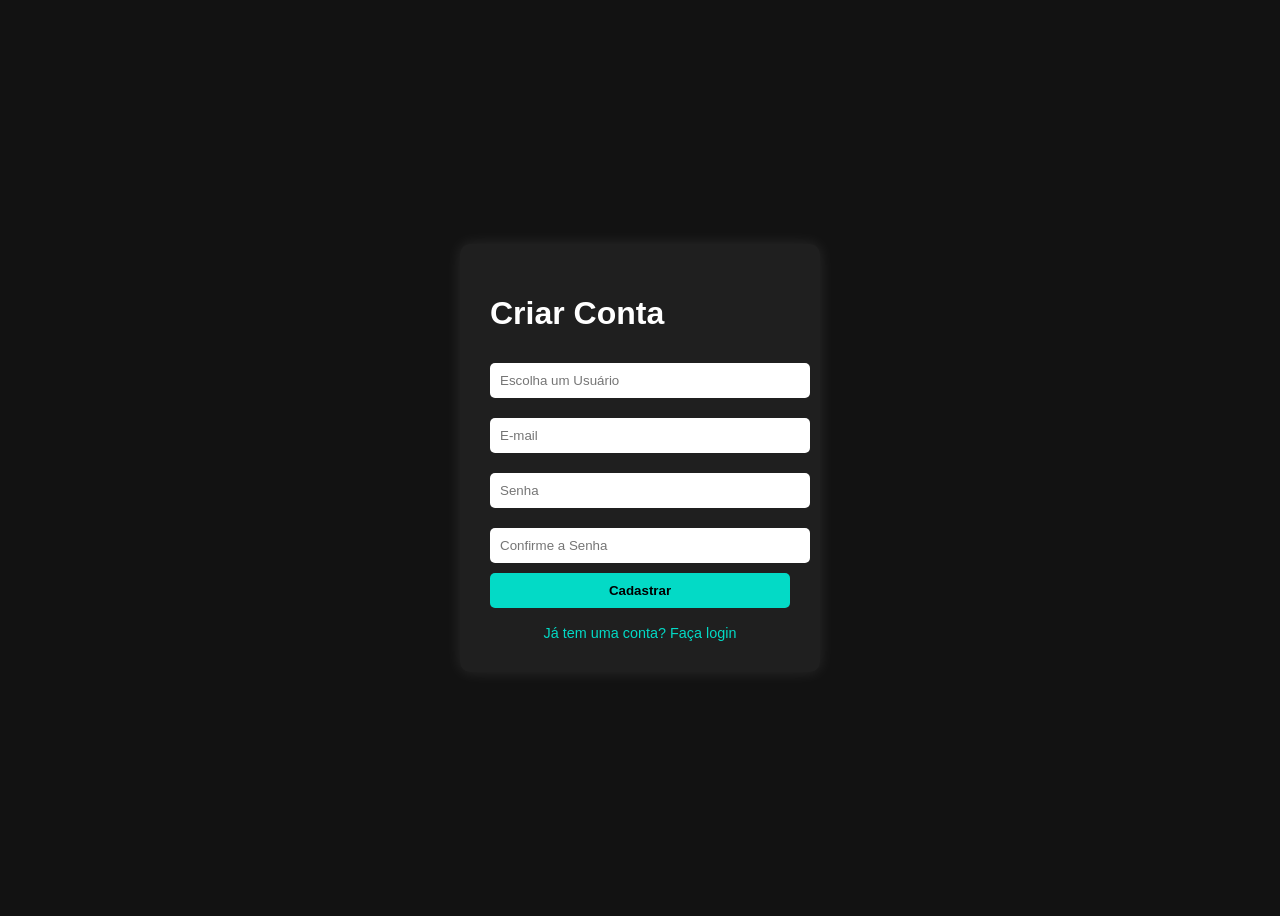
==== cadastro.html @ 599e692a "Inclusão da página de cadastro" ====
<!DOCTYPE html>
<html lang="pt-br">
<head>
    <meta charset="UTF-8">
    <meta name="viewport" content="width=device-width, initial-scale=1.0">
    <title>Cadastro de Usuário</title>
    <link rel="stylesheet" href="style.css">
</head>
<body>
    <div class="login-container">
        <h1>Criar Conta</h1>
        <form id="cadastroForm">
            <input type="text" id="novoUsuario" placeholder="Escolha um Usuário" required>
            <input type="email" id="email" placeholder="E-mail" required>
            <input type="password" id="novaSenha" placeholder="Senha" required>
            <input type="password" id="confirmarSenha" placeholder="Confirme a Senha" required>
            
            <button type="submit">Cadastrar</button>
            
            <p id="mensagem"></p>
        </form>
        
        <div style="margin-top: 15px; text-align: center;">
            <a href="index.html" style="color: #03dac6; text-decoration: none; font-size: 0.9em;">Já tem uma conta? Faça login</a>
        </div>
    </div>
    <script src="script.js"></script>
</body>
</html>
---- style.css ----
body {
font-family: Arial, sans-serif;
background-color: #121212;
color: #fff;
display: flex;
justify-content: center;
align-items: center;
height: 100vh;
}

.login-container {
background-color: #1f1f1f;
padding: 30px;
border-radius: 10px;
box-shadow: 0 0 15px rgba(255, 255, 255, 0.1);
width: 300px;
}

.login-container input {
width: 100%;
margin: 10px 0;
padding: 10px;
border: none;
border-radius: 5px;
}

button {
width: 100%;
padding: 10px;
background-color: #03dac6;
color: #000;
border: none;
border-radius: 5px;
font-weight: bold;
cursor: pointer;
}
but
ton:hover {
background-color: #00bfa5;
}

#mensagem {
margin-top: 10px;
color: #ff5252;
font-weight: bold;
}
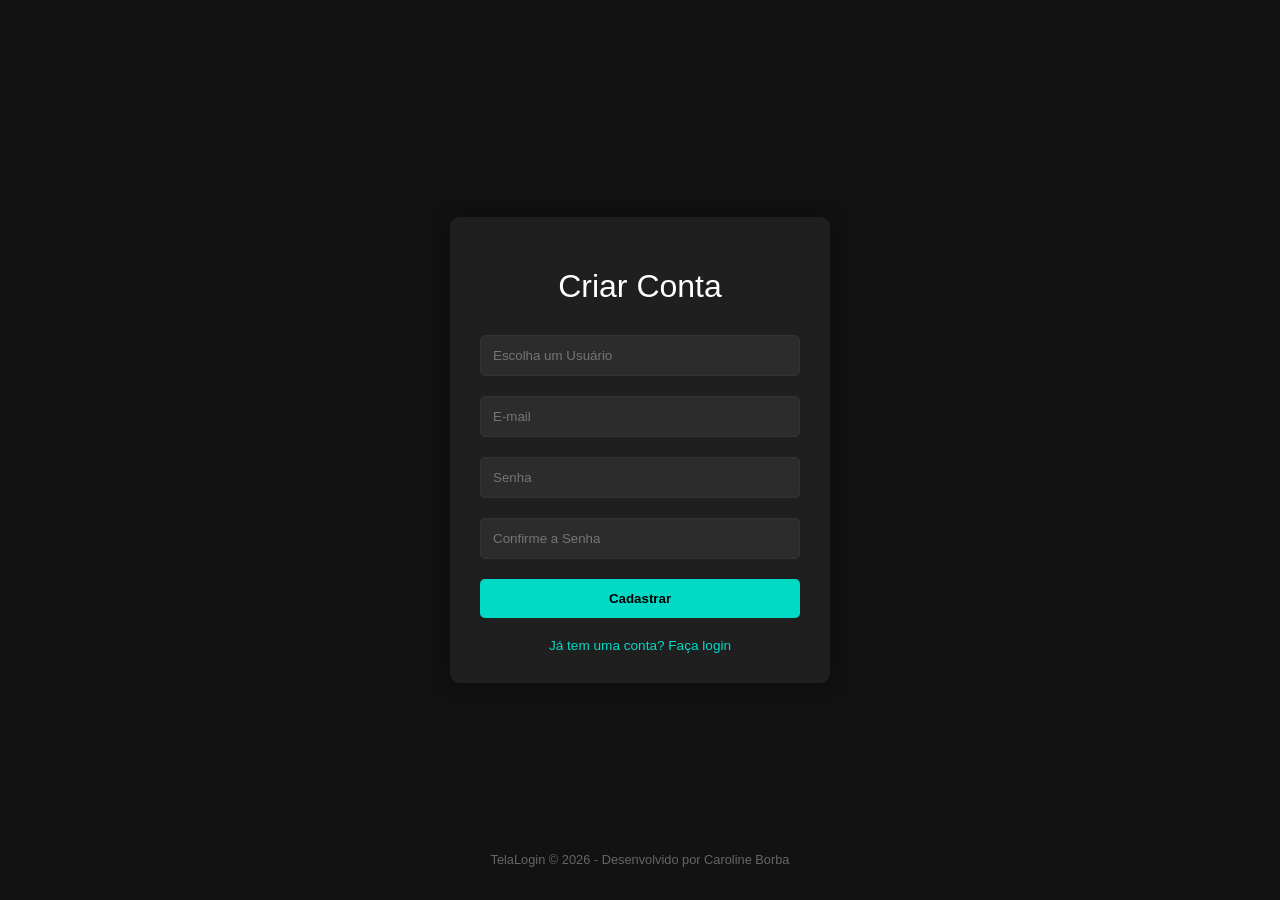
==== commit ab6042f5: "Último commit, para finalizar a atividade" ====
--- a/cadastro.html
+++ b/cadastro.html
@@ -3,10 +3,11 @@
 <head>
     <meta charset="UTF-8">
     <meta name="viewport" content="width=device-width, initial-scale=1.0">
-    <title>Cadastro de Usuário</title>
+    <title>Criar Conta - Sistema de Autenticação</title>
     <link rel="stylesheet" href="style.css">
 </head>
 <body>
+
     <div class="login-container">
         <h1>Criar Conta</h1>
         <form id="cadastroForm">
@@ -14,16 +15,16 @@
             <input type="email" id="email" placeholder="E-mail" required>
             <input type="password" id="novaSenha" placeholder="Senha" required>
             <input type="password" id="confirmarSenha" placeholder="Confirme a Senha" required>
-            
             <button type="submit">Cadastrar</button>
-            
-            <p id="mensagem"></p>
         </form>
-        
-        <div style="margin-top: 15px; text-align: center;">
-            <a href="index.html" style="color: #03dac6; text-decoration: none; font-size: 0.9em;">Já tem uma conta? Faça login</a>
-        </div>
+        <p id="msgCadastro"></p>
+        <a href="index.html" class="link-toggle">Já tem uma conta? Faça login</a>
     </div>
+
+    <footer>
+        <p>TelaLogin © 2026 - Desenvolvido por Caroline Borba</p>
+    </footer>
+
     <script src="script.js"></script>
 </body>
 </html>
--- a/style.css
+++ b/style.css
@@ -1,46 +1,124 @@
+/* Estilos Globais e Reutilizáveis */
 body {
-font-family: Arial, sans-serif;
-background-color: #121212;
-color: #fff;
-display: flex;
-justify-content: center;
-align-items: center;
-height: 100vh;
+    font-family: 'Segoe UI', Tahoma, Geneva, Verdana, sans-serif;
+    background-color: #121212;
+    color: #fff;
+    display: flex;
+    flex-direction: column;
+    justify-content: center;
+    align-items: center;
+    min-height: 100vh;
+    margin: 0;
+    overflow: hidden;
 }
 
 .login-container {
-background-color: #1f1f1f;
-padding: 30px;
-border-radius: 10px;
-box-shadow: 0 0 15px rgba(255, 255, 255, 0.1);
-width: 300px;
+    background-color: #1f1f1f;
+    padding: 30px;
+    border-radius: 10px;
+    box-shadow: 0 0 20px rgba(0, 0, 0, 0.5), 0 0 5px rgba(255, 255, 255, 0.05);
+    width: 100%;
+    max-width: 320px;
+    text-align: center;
 }
 
-.login-container input {
-width: 100%;
-margin: 10px 0;
-padding: 10px;
-border: none;
-border-radius: 5px;
+h1 {
+    margin-bottom: 20px;
+    font-weight: 300;
+}
+
+input {
+    width: 100%;
+    margin: 10px 0;
+    padding: 12px;
+    border: 1px solid #333;
+    border-radius: 5px;
+    background-color: #2c2c2c;
+    color: white;
+    box-sizing: border-box;
+    outline: none;
+}
+
+input:focus {
+    border-color: #03dac6;
 }
 
 button {
-width: 100%;
-padding: 10px;
-background-color: #03dac6;
-color: #000;
-border: none;
-border-radius: 5px;
-font-weight: bold;
-cursor: pointer;
+    width: 100%;
+    padding: 12px;
+    background-color: #03dac6;
+    color: #000;
+    border: none;
+    border-radius: 5px;
+    font-weight: bold;
+    cursor: pointer;
+    transition: background-color 0.2s;
+    margin-top: 10px;
 }
-but
-ton:hover {
-background-color: #00bfa5;
+
+button:hover {
+    background-color: #00bfa5;
+}
+
+.menu-btn {
+    background-color: transparent;
+    border: 1px solid #03dac6;
+    color: #03dac6;
+    margin-bottom: 10px;
+}
+
+.menu-btn:hover {
+    background-color: rgba(3, 218, 198, 0.1);
+}
+
+.btn-sair {
+    background-color: #ff5252;
+    color: white;
+    margin-top: 20px;
+}
+
+.btn-sair:hover {
+    background-color: #e53935;
 }
 
 #mensagem {
-margin-top: 10px;
-color: #ff5252;
-font-weight: bold;
+    margin-top: 15px;
+    min-height: 20px;
+    font-size: 0.9em;
+    font-weight: bold;
+}
+
+.error { color: #ff5252; }
+.success { color: #03dac6; }
+
+footer {
+    position: fixed;
+    bottom: 20px;
+    font-size: 0.8em;
+    color: #666;
+}
+
+.link-toggle {
+    margin-top: 20px;
+    display: block;
+    color: #03dac6;
+    text-decoration: none;
+    font-size: 0.85em;
+    cursor: pointer;
+}
+
+.link-toggle:hover {
+    text-decoration: underline;
+}
+
+hr {
+    border: 0;
+    border-top: 1px solid #333;
+    margin: 20px 0;
+}
+
+ul {
+    list-style: none;
+    padding: 0;
+    margin: 0;
 }
